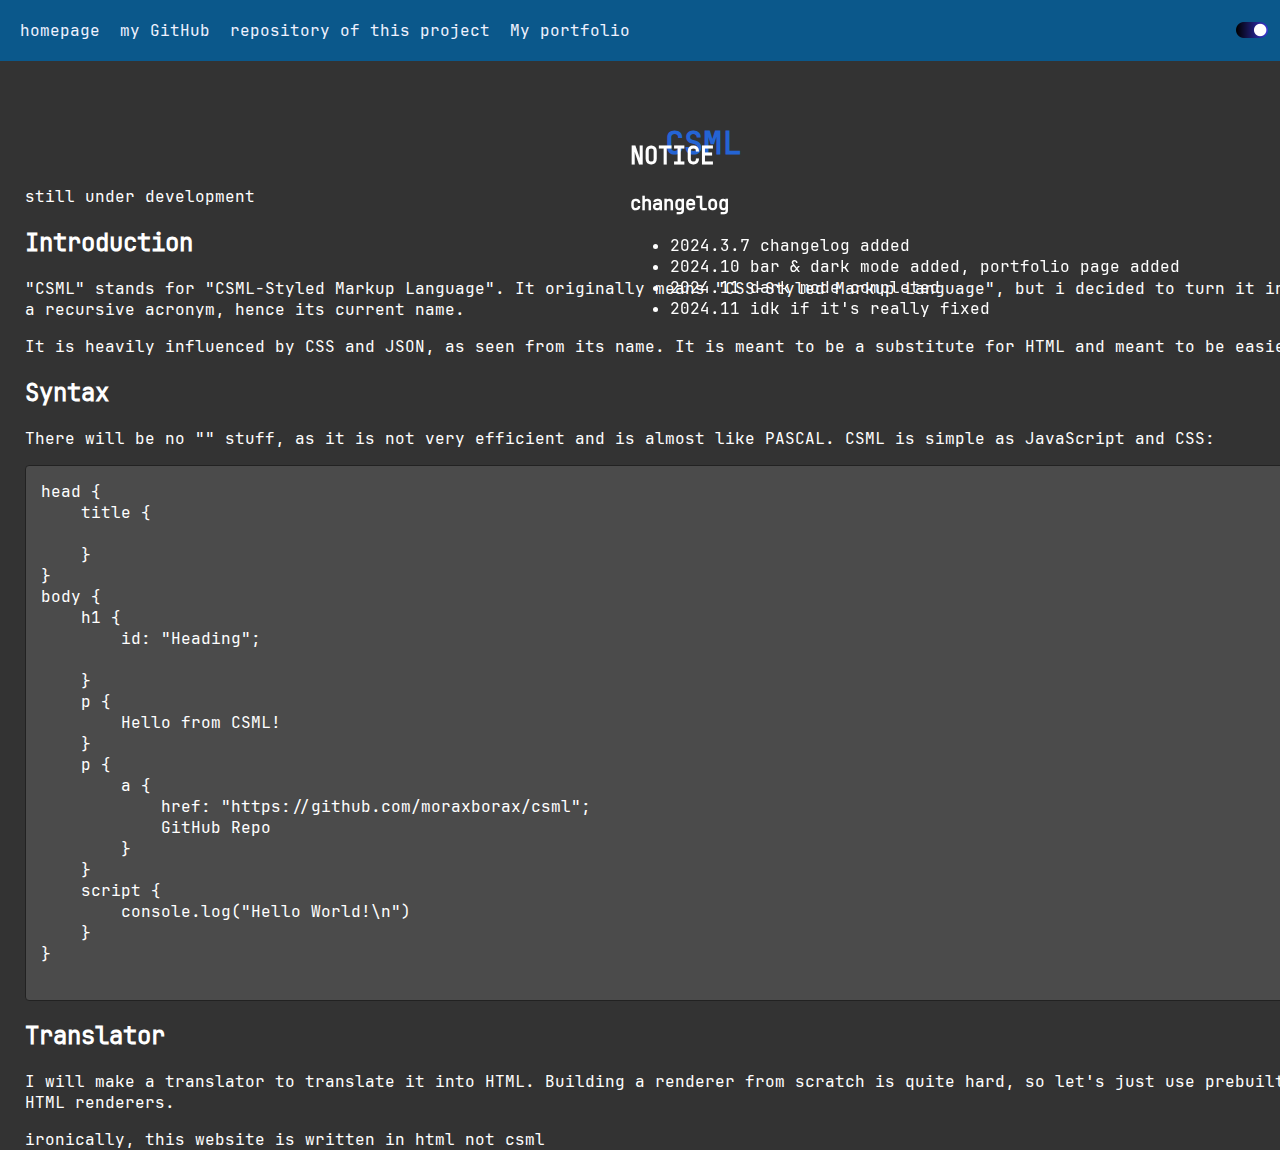
==== csml.html @ 5c987229 "added intro for my csml. now bar is at top layer" ====
<!DOCTYPE html>
<html>
    <head>
        <meta charset="utf-8">
        <title>MORAXBORAX'S WEBSITE</title>
        
        <!--<style src>-->
        <link rel="stylesheet" href="./style.css">
        <link rel="icon" href="./paimon.png" sizes="144*144">
    </head>
    <body>
        
        <!--<a href=/time.html>time</a>-->
        
        <div class="bar">
            <span id="homepage"><a href = "https://moraxborax.github.io/index.html">homepage</a></span>
            <span id="github" ><a href = "https://www.github.com/moraxborax">my GitHub</a></span>
            <span id="project"><a href = "https://github.com/moraxborax/moraxborax.github.io">repository of this project</a></span>   
            <span id="portfolio"><a href="./portfolio.html">My portfolio</a></span>
            <input type="image" onclick="toggleMode()"  id="dmbutton" /><!--Toggle Mode--><!--src="./Button/Light Mode.png"-->
        </div>
        <!-- dark mode toggler-->
        <script src="./dark-mode.js"></script>
  

        
        <div class="main">
        <h1 class="title">CSML</h1>
        

        <p>still under development</p>

        <h2>Introduction</h2>
        <p>"CSML" stands for "CSML-Styled Markup Language". It originally means "CSS-Styled Markup Language", but i decided to turn it into a recursive acronym, hence its current name. </p>
        
        <p>It is heavily influenced by CSS and JSON, as seen from its name. It is meant to be a substitute for HTML and meant to be easier.</p>
        
        <h2>Syntax</h2>
        <p>There will be no "<!doctype html>" stuff, as it is not very efficient and is almost like PASCAL. CSML is simple as JavaScript and CSS: </p>
        
        <pre class="code-block">
head {
    title {
        <enter title here>
    }
}
body {
    h1 {
        id: "Heading";
        <Enter heading here>
    }
    p {
        Hello from CSML!
    }
    p {
        a {
            href: "https://github.com/moraxborax/csml";
            GitHub Repo
        }
    }
    script {
        console.log("Hello World!\n")
    }
}
        </pre>
        
        <h2>Translator</h2>
        <p>I will make a translator to translate it into HTML. Building a renderer from scratch is quite hard, so let's just use prebuilt HTML renderers.</p>
        <p>ironically, this website is written in html not csml</p>




        <div class="notice">
        <h2>NOTICE</h2>
            <div id="changelog">
                <h3>changelog</h3>
                <ul>
                    <li>2024.3.7 changelog added</li>
                    <li>2024.10 bar & dark mode added, portfolio page added</li>
                    <li>2024.11 dark mode completed</li>
                    <li>2024.11 idk if it's really fixed</li>
                </ul>
            </div>
        </div>
        </div>
        
        
        
        
    </body>
</html>
---- style.css ----
@font-face {
    font-family: "JetBrains Mono";
    src: url('./JetBrainsMono-Regular.woff2') format("woff2");

}
@font-face {
    font-family: "Open Sans";
    src: url('./Open_Sans/OpenSans-VariableFont_wdth\,wght.ttf') format("truetype");
    
}

body {
    font-family: "JetBrains Mono", monospace;
    position: absolute;
    margin:0px;
    .title {
        color: #30528b;
    };
    color: black;
    
    
}

#dmbutton {
    content: url("./Button/Dark Mode.png");
    width: 36px;
    position: fixed;
    right: 10px;
    top: 12px;
}

.notice {

    position:fixed;
    right: 100px;
    top:120px
    
}
.bar {
    position:fixed;
    top:0px;
    
    background-color: #1395EE;
    
    
    padding:20px;
    left:0px;
    right:0px;
    a {
        color: #eff2ff;
        text-decoration:none;
    }
    z-index: 4096;
    
}
#homepage {
    position:relative;
    left:0px;
}
#github {
    position:relative;
    left:10px;
}
#project {
    position:relative;
    left:20px;
}
#portfolio {
    position: relative;
    left: 30px;
}
#darkmode {
    position: fixed;
    right:10px;
}
.main {
    position:relative;
    top:100px;
    left:25px;
    a {
        color: #25ce96;
    }
}
.title {
    position:relative;
    left:50%;
}

body.dark {
    background-color: #333333;
    color: white;
    .title {
        color: #2464d4
    }
    .bar {
        background-color: #0b588b;
        color: white
    }
    #dmbutton {
        content: url('./Button/Light Mode.png')
    }
}

.code-block {
    background-color: #4B4B4B;
    border: 1px solid #222;
    border-radius: 4px;
    padding: 15px;
    font-family: 'JetBrains Mono';
    white-space: pre;
    overflow-x: auto;
}
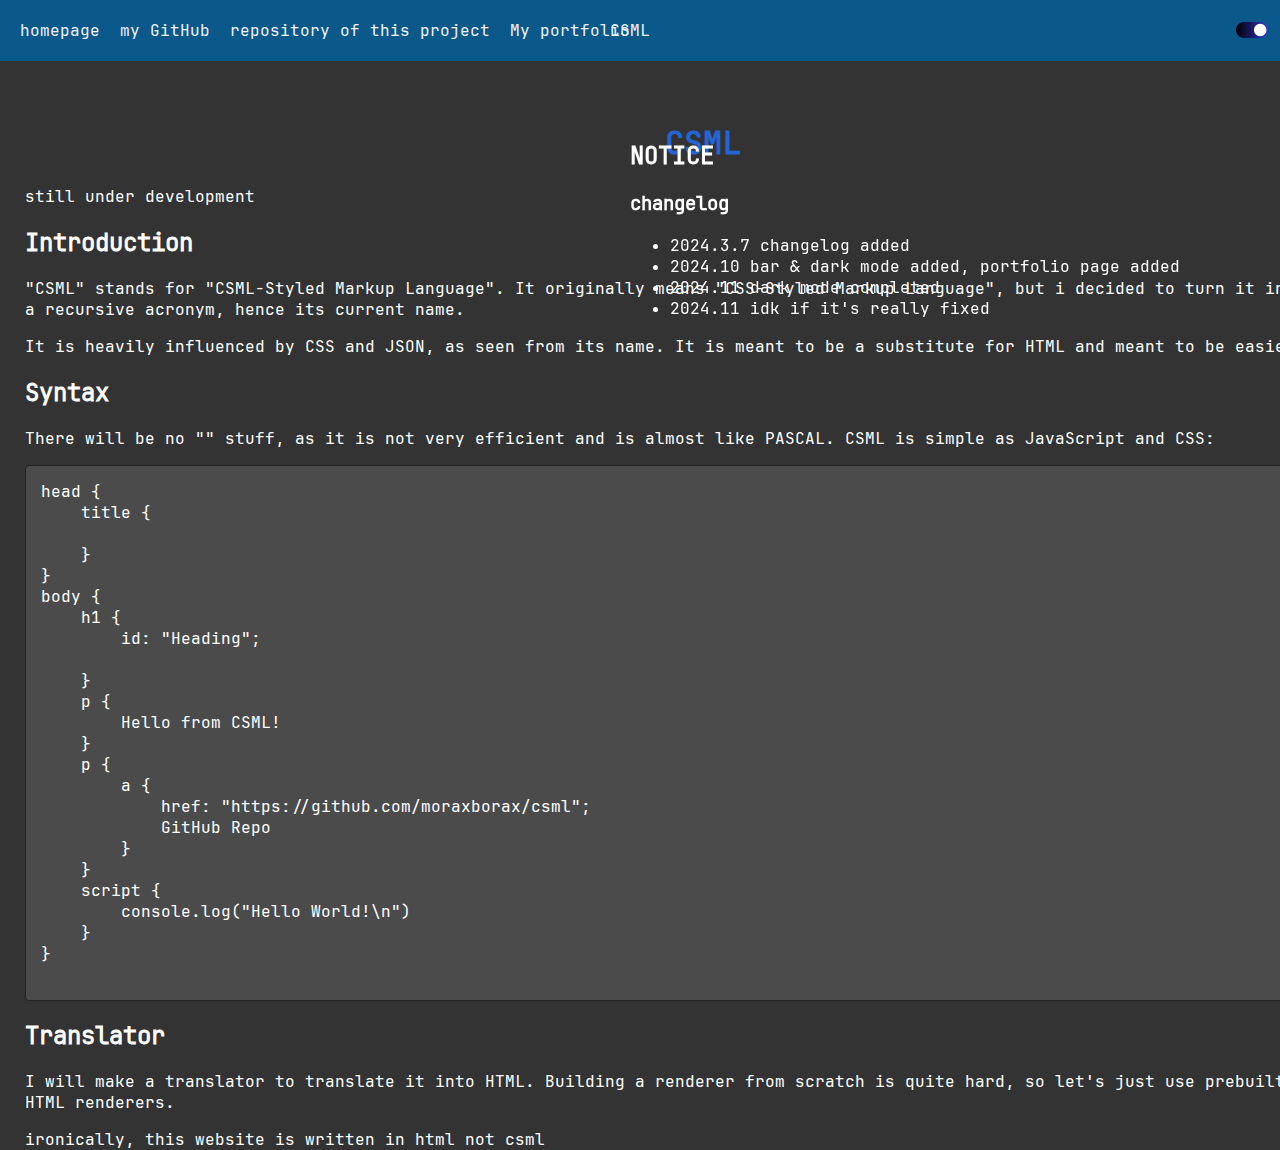
==== commit 1c837114: "now added a line for the csml proj" ====
--- a/csml.html
+++ b/csml.html
@@ -17,6 +17,8 @@
             <span id="github" ><a href = "https://www.github.com/moraxborax">my GitHub</a></span>
             <span id="project"><a href = "https://github.com/moraxborax/moraxborax.github.io">repository of this project</a></span>   
             <span id="portfolio"><a href="./portfolio.html">My portfolio</a></span>
+            <span id="csml"><a href="./csml.html">CSML</a></span>
+            <span id="csml project"><a href="https://github.com/moraxborax/csml"></a></span>
             <input type="image" onclick="toggleMode()"  id="dmbutton" /><!--Toggle Mode--><!--src="./Button/Light Mode.png"-->
         </div>
         <!-- dark mode toggler-->
